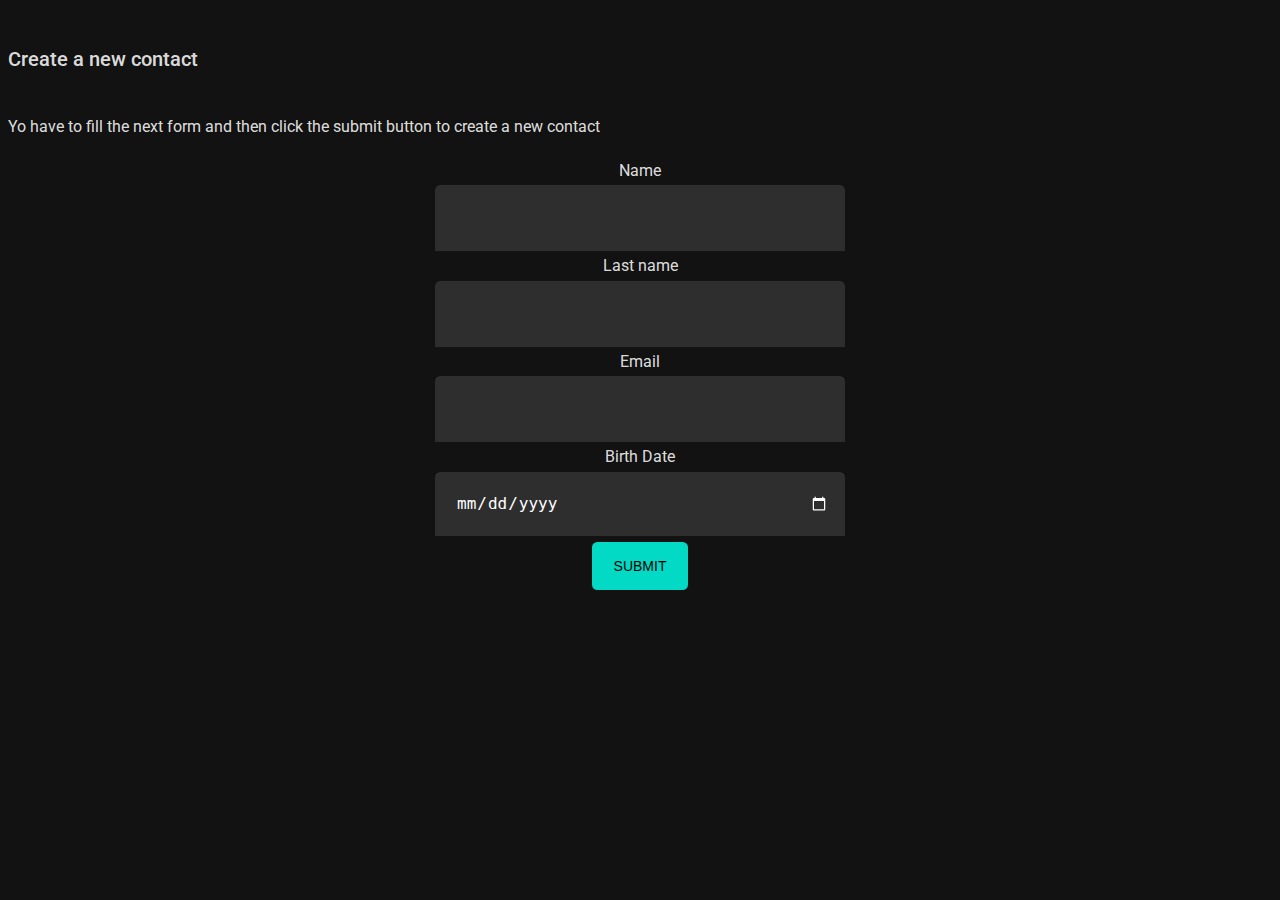
==== src/main/resources/static/createContact.html @ 580191c6 "BackEnd almost done, first made frontEnd, create new contact working" ====
<!DOCTYPE html>
<html lang="en">

<head>
    <meta charset="UTF-8">
    <title>Create Contact</title>
    <link rel="stylesheet" href="css/index.css">
    <script src="js/createContact.js"></script>
</head>

<body>
    <header>

    </header>
    <div>
        <h6>Create a new contact</h6>
        <body1>Yo have to fill the next form and then click the submit button to create a new contact</body1>
        <br><br>
        <form id="formToCreate">
            <label for="contactName">Name</label>
            <input name="contactName" type="text" required>
            <label for="contactLname">Last name</label>
            <input name="contactLname" type="text" required>
            <label for="email">Email</label>
            <input name="email" type="email" required>
            <label for="contactBirth">Birth Date</label>
            <input name="contactBirth" type="date" required>
            <button id="createContact" type="submit">Submit</button>
        </form>
        <br>
        <div id="result"></div>
    </div>
</body>

</html>
---- src/main/resources/static/css/index.css ----
/*Bring the Roboto family from google fonts*/
@import url('https://fonts.googleapis.com/css2?family=Roboto&display=swap');

/*Set the default values of background, font color and font family*/
:root {
    background-color: #121212;
    color: rgba(255, 255, 255, 0.87);
    font-family: 'Roboto', sans-serif;
}

/*Edit the headlines to fit material design from google*/
h1 {
    font-weight: 200;
    font-size: 96px;
}

h2 {
    font-weight: 200;
    font-size: 60px;
}

h3 {
    font-weight: normal;
    font-size: 48px;
}

h4 {
    font-weight: normal;
    font-size: 34px;
}

h5 {
    font-weight: normal;
    font-size: 24px;
}

h6 {
    font-weight: 500;
    font-size: 20px;
}

subtitle1 {
    font-weight: normal;
    font-size: 16px;
}

subtitle2 {
    font-weight: 500;
    font-size: 14px;
}

body1 {
    font-weight: normal;
    font-size: 16px;
    margin-top: 2.33em;
    margin-bottom: 2.33em;
}

body2 {
    font-weight: normal;
    font-size: 14px;
    margin-top: 2.33em;
    margin-bottom: 2.33em;
}

button {
    font-weight: 500;
    font-size: 14px;
    text-transform: uppercase;
}

caption {
    font-weight: normal;
    font-size: 12px;
}

overline {
    font-weight: normal;
    font-size: 10px;
    text-transform: uppercase;
}

/*-------------------------------------------------*/

/*Styles*/
button {
    background-color: #03DAC5;
    border-radius: 4pt;
    border-style: none;
    color: #000000;
    height: 36pt;
    min-width: 46pt;
    padding-left: 16pt;
    padding-right: 16pt;
    margin-top: 5pt;
    margin-bottom: 5pt;
}

button:hover {
    box-shadow: 0pt 4pt 4pt rgba(0, 0, 0, 0.25);
    cursor: pointer;
}

button:active {
    box-shadow: 0pt 4pt 4pt rgba(0, 0, 0, 0.25) inset;
    cursor: pointer;
}

form{
    display: flex;
    flex-direction: column;
    align-items: center;
}

label{
    margin-top: 4pt;
}

input{
    display: table-cell;
    border-radius: 4pt 4pt 0pt 0pt;
    background-color: rgba(255, 255, 255, 0.12);
    border-top: 0pt;
    border-right: 0pt;
    border-left: 0pt;
    border-bottom: 1pt;
    border-bottom-color: rgba(255, 255, 255, 0.12);
    height: 48pt;
    width: 280pt;
    padding-left: 16pt;
    padding-right: 12pt;
    margin-top: 4pt;
    font-size: 16px;
    color: #FFF;
}

input:hover{
    
    cursor: pointer;
}

input:active{
    border-bottom: 2pt;
    border-bottom-color: #00C4B4;
    background-color: rgba(255, 255, 255, 0.12);
}

::-webkit-calendar-picker-indicator {
    filter: invert(1);
}
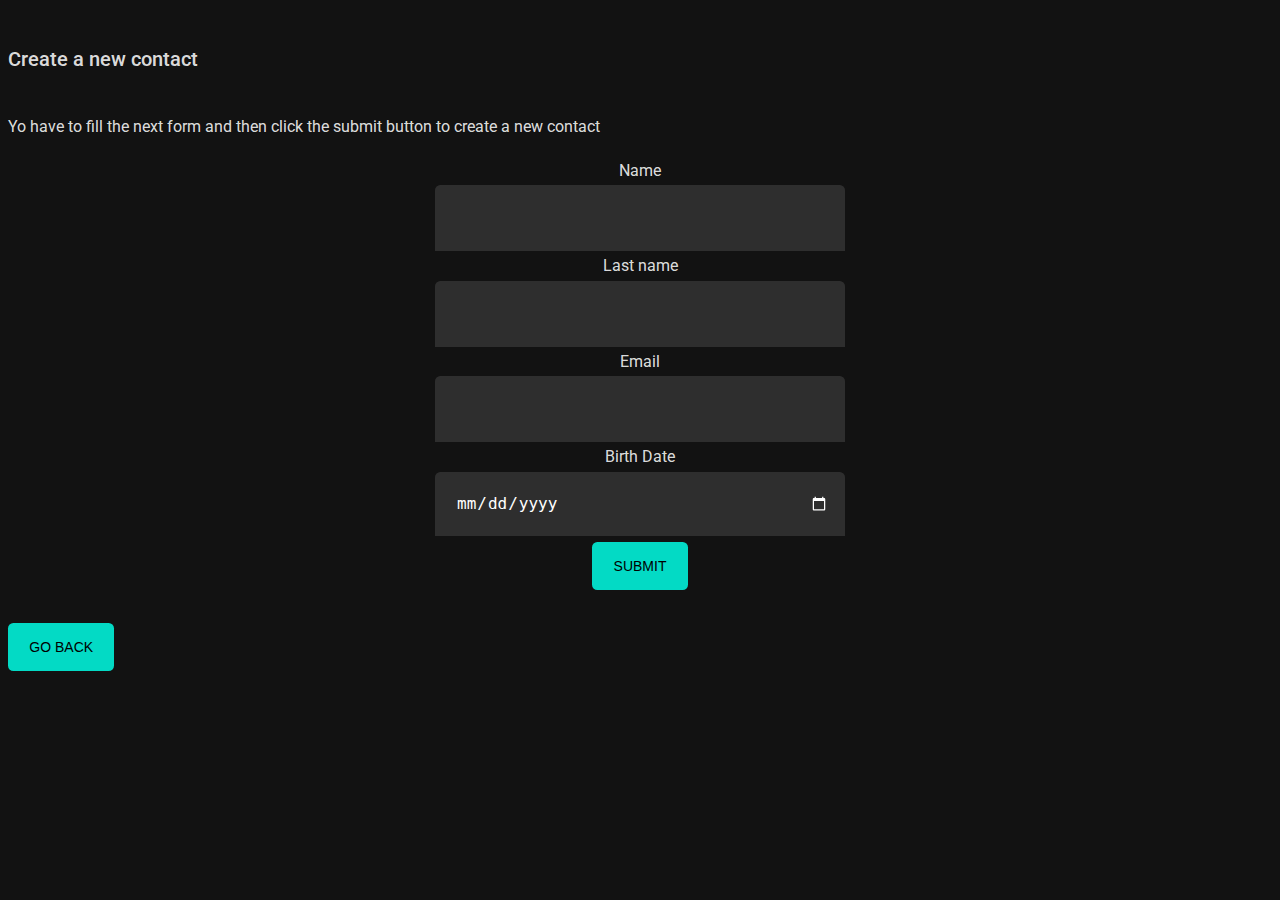
==== commit 5dbb5c8c: "CRUD complete, front and back end, logical delete left "TODO"" ====
--- a/src/main/resources/static/createContact.html
+++ b/src/main/resources/static/createContact.html
@@ -28,7 +28,7 @@
             <button id="createContact" type="submit">Submit</button>
         </form>
         <br>
-        <div id="result"></div>
+        <button onclick="history.back()">Go back</button>
     </div>
 </body>
 
--- a/src/main/resources/static/css/index.css
+++ b/src/main/resources/static/css/index.css
@@ -147,4 +147,34 @@
 
 ::-webkit-calendar-picker-indicator {
     filter: invert(1);
+}
+
+table{
+    font-size: 14px;
+    background-color: #3C3C46;
+    border: 1px solid rgba(255, 255, 255, 0.12);
+    border-radius: 4pt;
+}
+
+th{
+    color:rgba(255, 255, 255, 0.60);
+    font-weight: normal;
+    padding: 16pt;
+    border: 1px solid rgba(255, 255, 255, 0.12);;
+    border-radius: 4pt;
+}
+
+tr{
+    min-height: 56pt;
+}
+
+td{
+    padding: 16pt;
+    border: 1px solid rgba(255, 255, 255, 0.12);
+    border-radius: 4pt;
+}
+
+.flexCont{
+    display: flex;
+    justify-content: center;
 }